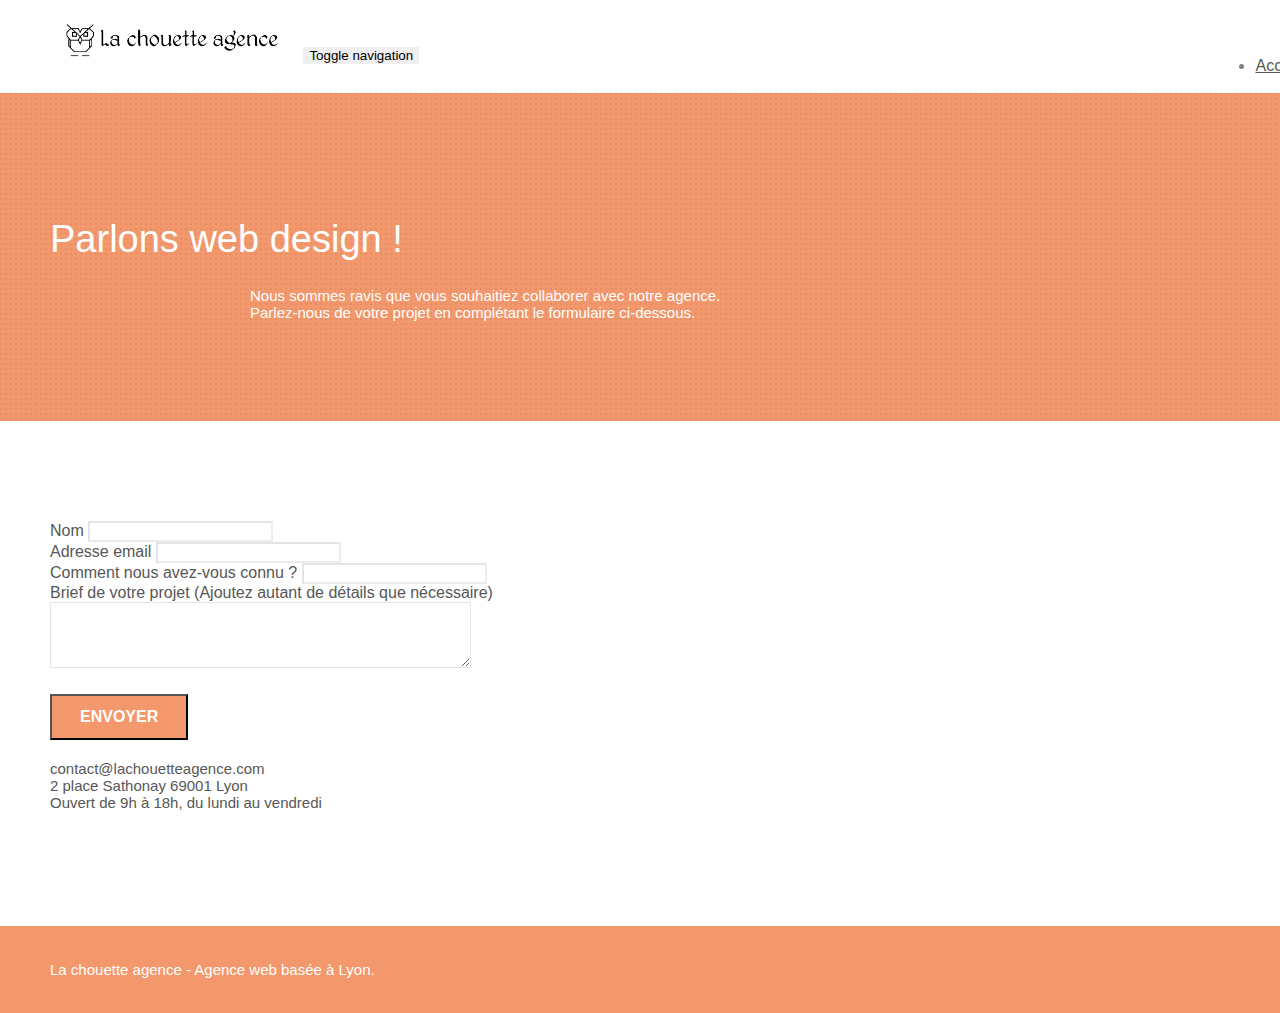
==== contact.html @ d3ca2e99 "premieres modif" ====
<!doctype html>
<html lang="Default">
<head>
    <meta charset="utf-8">
    <meta name="keywords" content="">
    <meta name="description" content="">
    <meta name="viewport" content="width=device-width, initial-scale=1.0, viewport-fit=cover">
    <link rel="shortcut icon" type="image/png" href="favicon.jpg">
    
	<link rel="stylesheet" type="text/css" href="./css/bootstrap.min.css">
	<link rel="stylesheet" type="text/css" href="style.css">
	<link rel="stylesheet" type="text/css" href="./css/font-awesome.min.css">
	<link rel="stylesheet" type="text/css" href="./css/et-line.min.css">
	
    
	<script src="./js/jquery-2.1.0.min.js"></script>
	<script src="./js/bootstrap.min.js"></script>
	<script src="./js/blocs.min.js"></script>
	<script src="./js/jqBootstrapValidation.js"></script>
	<script src="./js/formHandler.js"></script>
    <title>Contact - La Chouette Agence</title>

    
<!-- Analytics -->
 
<!-- Analytics END -->
    
</head>
<body>
<!-- Principal conteneur -->
<div class="page-container">
    
<!-- bloc-0 -->
<div class="bloc bgc-white l-bloc " id="bloc-0">
	<div class="container bloc-sm">
		<nav class="navbar row">
			<div class="navbar-header">
				<a class="navbar-brand" href="index.html"><img src="img/la-chouette-agence.png" alt="atlanta web design logo" height="40" /></a>
				<button id="nav-toggle" type="button" class="ui-navbar-toggle navbar-toggle" data-toggle="collapse" data-target=".navbar-1">
					<span class="sr-only">Toggle navigation</span><span class="icon-bar"></span><span class="icon-bar"></span><span class="icon-bar"></span>
				</button>
			</div>
			<div class="collapse navbar-collapse navbar-1 special-dropdown-nav">
				<ul class="site-navigation nav navbar-nav">
					<li>
						<a href="index.html">Accueil</a>
					</li>
					<li>
					</li>
					<li>
						<a href="contact.html">Contact &gt;</a>
					</li>
				</ul>
			</div>
		</nav>
	</div>
</div>
<!-- bloc-0 END -->

<!-- bloc-6 -->
<div class="bloc bg-dots-bg bg-repeat bgc-atomic-tangerine d-bloc" id="bloc-6">
	<div class="container bloc-lg">
		<div class="row">
			<div class="col-sm-12">
				<h1 class="text-center hero-bloc-text tc-white">
					Parlons web design !
				</h1>
				<p class="text-center mg-lg tc-white tight-width-whitespace">
					Nous sommes ravis que vous souhaitiez collaborer avec notre agence.<br>
					Parlez-nous de votre projet en complétant le formulaire ci-dessous.
				</p>
			</div>
		</div>
	</div>
</div>
<!-- bloc-6 END -->

<!-- bloc-7 -->
<div class="bloc bgc-white l-bloc" id="bloc-7">
	<div class="container bloc-lg">
		<div class="row">
			<div class="col-sm-6">
				<form id="form_1" novalidate success-msg="Your message has been sent." fail-msg="Sorry it seems that our mail server is not responding, Sorry for the inconvenience!">
					<div class="form-group">
						<label for="name">
							Nom
						</label>
						<input id="name" name="name" class="form-control" required />
					</div>
					<div class="form-group">
						<label for="email">
							Adresse email
						</label>
						<input id="email" name="email" class="form-control" type="email" required />
					</div>
					<div class="form-group">
						<label for="how_known">
							Comment nous avez-vous connu ?
						</label>
						<input name="how_known" class="form-control" type="email" required id="how_known" />
					</div>
					<div class="form-group">
						<label for="message">
							Brief de votre projet (Ajoutez autant de détails que nécessaire)<br>
						</label><textarea name="message" id="message" class="form-control" rows="4" cols="50" required></textarea>
					</div> 
					<button class="bloc-button btn btn-lg btn-block cta-hero btn-atomic-tangerine" type="submit">
						Envoyer
					</button>
				</form>
			</div>
			<div class="col-sm-6">
				<p>
					contact@lachouetteagence.com<br>2 place Sathonay 69001 Lyon<br>Ouvert de 9h à 18h, du lundi au vendredi<br>
				</p>
			</div>
		</div>
	</div>
</div>
<!-- bloc-7 END -->

<!-- ScrollToTop Button -->
<a class="bloc-button btn btn-d scrollToTop" onclick="scrollToTarget('1')"><span class="fa fa-chevron-up"></span></a>
<!-- ScrollToTop Button END-->


<!-- Footer - bloc-8 -->
<div class="bloc bgc-atomic-tangerine d-bloc" id="bloc-8">
	<div class="container bloc-sm">
		<div class="row">
			<div class="col-sm-12">
				<p class="text-center white">
					La chouette agence - Agence web basée à Lyon.<br>
				</p>
				<div class="row row-no-gutters social">
					<div class="col-sm-3">
						<div class="text-center">
							<a class="social" href="index.html"><span class="fa fa-twitter icon-md"></span></a>
						</div>
					</div>
					<div class="col-sm-3">
						<div class="text-center">
							<a class="social" href="index.html"><span class="fa fa-facebook icon-md"></span></a>
						</div>
					</div>
					<div class="col-sm-3">
						<div class="text-center">
							<a class="social" href="index.html"><span class="fa fa-dribbble icon-md"></span></a>
						</div>
					</div>
					<div class="col-sm-3">
						<div class="text-center">
							<a class="social" href="index.html"><span class="fa fa-instagram icon-md"></span></a>
						</div>
					</div>
				</div>
			</div>
		</div>
	</div>
</div>
<!-- Footer - bloc-8 END -->

</div>
<!-- Principal conteneur END -->
    

</body>
</html>
---- style.css ----
body {
    margin: 0;
    padding: 0;
    background: #FFF;
    overflow-x: hidden;
    -webkit-font-smoothing: antialiased;
    -moz-osx-font-smoothing: grayscale;
}

a,
button {
    transition: all .3s ease-in-out;
    outline: none!important;
}

a:hover {
    text-decoration: none;
    cursor: pointer;
}

#page-loading-blocs-notifaction {
    position: fixed;
    top: 0;
    bottom: 0;
    width: 100%;
    z-index: 100000;
    background: #FFFFFF url("img/pageload-spinner.gif") no-repeat center center;
}

.bloc {
    width: 100%;
    clear: both;
    background: 50% 50% no-repeat;
    padding: 0 50px;
    -webkit-background-size: cover;
    -moz-background-size: cover;
    -o-background-size: cover;
    background-size: cover;
    position: relative;
}

.bloc .container {
    padding-left: 0;
    padding-right: 0;
}

.bloc-lg {
    padding: 100px 50px;
}

.bloc-md {
    padding: 50px;
}

.bloc-sm {
    padding: 20px 50px;
}

.bg-center,
.bg-l-edge,
.bg-r-edge,
.bg-t-edge,
.bg-b-edge,
.bg-tl-edge,
.bg-bl-edge,
.bg-tr-edge,
.bg-br-edge,
.bg-repeat {
    -webkit-background-size: auto!important;
    -moz-background-size: auto!important;
    -o-background-size: auto!important;
    background-size: auto!important;
}

.bg-repeat {
    background: repeat;
}

.bg-t-edge {
    background: top no-repeat;
}

.bloc-bg-texture::before {
    content: "";
    background-size: 2px 2px;
    position: absolute;
    top: 0;
    bottom: 0;
    left: 0;
    right: 0;
}

.texture-paper::before {
    background: url("img/texture-paper.png");
    background-size: 280px 280px;
}

.b-parallax {
    background-attachment: fixed;
}

.d-bloc {
    color: rgba(255, 255, 255, .7);
}

.d-bloc button:hover {
    color: rgba(255, 255, 255, .9);
}

.d-bloc .icon-round,
.d-bloc .icon-square,
.d-bloc .icon-rounded,
.d-bloc .icon-semi-rounded-a,
.d-bloc .icon-semi-rounded-b {
    border-color: rgba(255, 255, 255, .9);
}

.d-bloc .divider-h span {
    border-color: rgba(255, 255, 255, .2);
}

.d-bloc .a-btn,
.d-bloc .navbar a,
.d-bloc .navbar-brand,
.d-bloc a .icon-sm,
.d-bloc a .icon-md,
.d-bloc a .icon-lg,
.d-bloc a .icon-xl,
.d-bloc h1 a,
.d-bloc h2 a,
.d-bloc h3 a,
.d-bloc h4 a,
.d-bloc h5 a,
.d-bloc h6 a,
.d-bloc p a {
    color: rgba(255, 255, 255, .6);
}

.d-bloc .a-btn:hover,
.d-bloc .navbar a:hover,
.d-bloc .navbar-brand:hover,
.d-bloc a:hover .icon-sm,
.d-bloc a:hover .icon-md,
.d-bloc a:hover .icon-lg,
.d-bloc a:hover .icon-xl,
.d-bloc h1 a:hover,
.d-bloc h2 a:hover,
.d-bloc h3 a:hover,
.d-bloc h4 a:hover,
.d-bloc h5 a:hover,
.d-bloc h6 a:hover,
.d-bloc p a:hover {
    color: rgba(255, 255, 255, 1);
}

.d-bloc .navbar-toggle .icon-bar {
    background: rgba(255, 255, 255, 1);
}

.d-bloc .btn-wire,
.d-bloc .btn-wire:hover {
    color: rgba(255, 255, 255, 1);
    border-color: rgba(255, 255, 255, 1);
}

.d-bloc .panel {
    color: rgba(0, 0, 0, .5);
}

.d-bloc .panel button:hover {
    color: rgba(0, 0, 0, .7);
}

.d-bloc .panel icon {
    border-color: rgba(0, 0, 0, .7);
}

.d-bloc .panel .divider-h span {
    border-color: rgba(0, 0, 0, .1);
}

.d-bloc .panel .a-btn {
    color: rgba(0, 0, 0, .6);
}

.d-bloc .panel .a-btn:hover {
    color: rgba(0, 0, 0, 1);
}

.d-bloc .panel .btn-wire,
.d-bloc .panel .btn-wire:hover {
    color: rgba(0, 0, 0, .7);
    border-color: rgba(0, 0, 0, .3);
}

.d-bloc .panel,
.l-bloc {
    color: rgba(0, 0, 0, .5);
}

.d-bloc .panel button:hover,
.l-bloc button:hover {
    color: rgba(0, 0, 0, .7);
}

.l-bloc .icon-round,
.l-bloc .icon-square,
.l-bloc .icon-rounded,
.l-bloc .icon-semi-rounded-a,
.l-bloc .icon-semi-rounded-b {
    border-color: rgba(0, 0, 0, .7);
}

.d-bloc .panel .divider-h span,
.l-bloc .divider-h span {
    border-color: rgba(0, 0, 0, .1);
}

.d-bloc .panel .a-btn,
.l-bloc .a-btn,
.l-bloc .navbar a,
.l-bloc .navbar-brand,
.l-bloc a .icon-sm,
.l-bloc a .icon-md,
.l-bloc a .icon-lg,
.l-bloc a .icon-xl,
.l-bloc h1 a,
.l-bloc h2 a,
.l-bloc h3 a,
.l-bloc h4 a,
.l-bloc h5 a,
.l-bloc h6 a,
.l-bloc p a {
    color: rgba(0, 0, 0, .6);
}

.d-bloc .panel .a-btn:hover,
.l-bloc .a-btn:hover,
.l-bloc .navbar a:hover,
.l-bloc .navbar-brand:hover,
.l-bloc a:hover .icon-sm,
.l-bloc a:hover .icon-md,
.l-bloc a:hover .icon-lg,
.l-bloc a:hover .icon-xl,
.l-bloc h1 a:hover,
.l-bloc h2 a:hover,
.l-bloc h3 a:hover,
.l-bloc h4 a:hover,
.l-bloc h5 a:hover,
.l-bloc h6 a:hover,
.l-bloc p a:hover {
    color: rgba(0, 0, 0, 1);
}

.l-bloc .navbar-toggle .icon-bar {
    color: rgba(0, 0, 0, .6);
}

.d-bloc .panel .btn-wire,
.d-bloc .panel .btn-wire:hover,
.l-bloc .btn-wire,
.l-bloc .btn-wire:hover {
    color: rgba(0, 0, 0, .7);
    border-color: rgba(0, 0, 0, .3);
}

.voffset {
    margin-top: 30px;
}

.voffset-lg {
    margin-top: 80px;
}

.row-no-gutters {
    margin-right: 0;
    margin-left: 0;
}

.row.row-no-gutters > [class^="col-"],
.row.row-no-gutters > [class*=" col-"] {
    padding-right: 0;
    padding-left: 0;
}

#bloc-1-hero h1 {
    font-size: 32px;
}

.navbar {
    margin-bottom: 0;
    z-index: 1;
}

.navbar-brand {
    height: auto;
    padding: 3px 15px;
    font-size: 25px;
    font-weight: normal;
    font-weight: 600;
    line-height: 44px;
}

.navbar-brand img {
    max-height: 200px;
    margin: 0 5px 0 0;
    display: inline;
}

.navbar-brand img[src$=svg] {
    min-width: 100px;
}

.nav-center .navbar-brand img {
    margin: 0;
}

.navbar .nav {
    padding-top: 2px;
    margin-right: -16px;
    float: right;
    z-index: 1;
}

.nav > li {
    float: left;
    margin-top: 4px;
    font-size: 16px;
}

.navbar-nav .open .dropdown-menu > li > a {
    text-align: inherit;
}

.nav > li a:hover
/* .nav > li a:focus  */
{
    background: transparent;
}

.navbar-toggle {
    margin: 10px 10px 0 0;
    border: 0px;
}

.navbar-toggle:hover {
    background: transparent!important;
}

.navbar-toggle .icon-bar {
    background-color: rgba(0, 0, 0, .5);
    width: 26px;
}

.nav-invert .navbar .nav {
    float: left;
}

.nav-invert .navbar-header,
.nav-invert .navbar-brand {
    float: right;
    position: relative;
    z-index: 2;
}

@media (min-width: 768px) {
    .site-navigation {
        position: absolute;
        top: 50%;
        right: 20px;
        transform: translate(0, -50%);
        -webkit-transform: translateY(-50%);
    }
    .nav > li .dropdown-menu a,
    .nav > li .dropdown-menu a:hover {
        color: #484848;
    }
    .nav-invert .site-navigation {
        left: 0;
        right: 0;
    }
    .nav-center {
        text-align: center;
    }
    .nav-center .navbar-header {
        width: 100%;
    }
    .nav-center .navbar-header,
    .nav-center .navbar-brand,
    .nav-center .nav > li {
        float: none;
        display: inline-block;
    }
    .nav-center .site-navigation {
        position: relative;
        width: 100%;
        right: 0;
        margin-right: 0px;
        margin-top: 20px;
    }
    .nav-center.mini-nav .navbar-toggle {
        float: none;
        margin: 10px auto 0;
    }
}

.nav > li > .dropdown a {
    background: none!important;
    display: block;
    padding: 14px 15px;
}

nav .caret {
    margin: 0 5px;
}

.dropdown-menu .dropdown-menu {
    top: -8px;
    left: 100%;
}

.dropdown-menu .dropmenu-flow-right {
    top: 100%;
    left: 0;
    margin-left: -1px;
    border-top-left-radius: 0;
    border-top-right-radius: 0;
}

.dropdown-menu .dropdown span {
    border: 4px solid black;
    border-top-color: transparent;
    border-right-color: transparent;
    border-bottom-color: transparent;
    margin: 6px -5px 0 0!important;
    float: right;
}

.mg-md {
    margin-top: 10px;
    margin-bottom: 20px;
}

.mg-lg {
    margin-top: 10px;
    margin-bottom: 40px;
}

.btn {
    margin: 0 5px 5px 0;
}

.btn.pull-right {
    margin: 0 0 5px 5px;
}

.btn-d,
.btn-d:hover
/* .btn-d:focus  */
{
    color: #FFF;
    background: rgba(0, 0, 0, .3);
}

button {
    outline: none!important;
}

.btn-rd {
    border-radius: 40px;
}

.btn-clean {
    border: 1px solid rgba(0, 0, 0, .08);
    border-bottom-color: rgba(0, 0, 0, .1);
    text-shadow: 0 1px 0 rgba(0, 0, 1, .1);
    box-shadow: 0 1px 3px rgba(0, 0, 1, .25), inset 0 1px 0 0 rgba(255, 255, 255, .15);
}

.icon-md {
    font-size: 30px!important;
}

.icon-lg {
    font-size: 60px!important;
}

.sm-shadow {
    text-shadow: 0 1px 2px rgba(0, 0, 0, .3);
}

.panel-sq,
.panel-sq .panel-heading,
.panel-sq .panel-footer {
    border-radius: 0;
}

.panel-rd {
    border-radius: 30px;
}

.panel-rd .panel-heading {
    border-radius: 29px 29px 0 0;
}

.panel-rd .panel-footer {
    border-radius: 0 0 29px 29px;
}

.form-control {
    border-color: rgba(0, 0, 0, .1);
    box-shadow: none;
}

.scrollToTop {
    width: 40px;
    height: 40px;
    position: fixed;
    bottom: 20px;
    right: 20px;
    opacity: 0;
    z-index: 500;
    transition: all .3s ease-in-out;
}

.scrollToTop span {
    margin-top: 6px;
}

.showScrollTop {
    font-size: 14px;
    opacity: 1;
}

a[data-lightbox] {
    position: relative;
    display: block;
    text-align: center;
}

a[data-lightbox]:hover::before {
    content: "+";
    font-family: "HelveticaNeue-Light", "Helvetica Neue Light", "Helvetica Neue", Helvetica, Arial;
    font-size: 32px;
    width: 50px;
    height: 50px;
    margin-left: -25px;
    border-radius: 50%;
    background: rgba(0, 0, 0, .6);
    color: #FFF;
    font-weight: 100;
    z-index: 1;
    position: absolute;
    top: 50%;
    transform: translateY(-50%);
    -webkit-transform: translateY(-50%);
}

a[data-lightbox]:hover img {
    opacity: 0.6;
    -webkit-animation-fill-mode: none;
    animation-fill-mode: none;
}

#lightbox-modal {
    display: flex;
    align-items: center;
}

#lightbox-modal .modal-dialog {
    width: 90%;
    max-width: 900px;
    margin: 0 auto 0;
}

#lightbox-modal .modal-dialog img {
    max-height: 90vh;
    margin: 0 auto;
}

.lightbox-caption {
    padding: 20px;
    color: #FFF;
    background: rgba(0, 0, 0, .5);
    position: absolute;
    left: 15px;
    right: 15px;
    bottom: 5px;
}

.close-lightbox {
    color: #FFF;
    font-size: 30px;
    position: absolute;
    top: 20px;
    right: 20px;
    z-index: 20;
    background: rgba(0, 0, 0, .5);
    border: none;
    line-height: 30px;
    padding: 0 9px 5px;
    opacity: 0.3;
}

.close-lightbox:hover,
.next-lightbox:hover,
.prev-lightbox:hover {
    opacity: 1.0;
    color: #FFF;
}

.next-lightbox,
.prev-lightbox {
    font-size: 20px;
    color: rgba(255, 255, 255, .9);
    background: rgba(0, 0, 0, .5);
    transition: all .2s ease-in-out;
    position: absolute;
    top: 45%;
    z-index: 1;
    opacity: 0.4;
}

.next-lightbox {
    padding: 6px 8px 1px 13px;
    right: 25px;
}

.prev-lightbox {
    padding: 6px 13px 1px 10px;
    left: 25px;
}

.snapshot-lb .modal-body {
    padding-bottom: 45px;
}

.snapshot-lb .lightbox-caption {
    padding: 0;
    color: rgba(0, 0, 0, .5);
    background: none;
}

h1,
h2,
h3,
h4,
h5,
h6,
p,
label,
.btn,
a {
    font-family: "helvetica";
    font-weight: 400;
    color: #575757!important;
}

.container {
    max-width: 1000px;
}

.hero-bloc-text {
    font-size: 38px;
}

.hero-bloc-text-sub {
    font-size: 36px;
}

.statement-bloc-text {
    line-height: 26px;
    font-style: italic;
    font-size: 20px;
    text-align: center;
    font-weight: lighter;
    max-width: 520px;
    margin: auto auto auto auto;
}

p {
    font-size: 15px;
}

.tight-width-whitespace {
    max-width: 600px;
    margin: auto auto auto auto;
}

.h1 {
    font-size: 20px;
    font-family: "Open Sans";
}

.cta-hero {
    margin-top: 22px;
    color: #FFFFFF!important;
    text-transform: uppercase;
    padding: 12px 28px 12px 28px;
    font-size: 16px;
    font-weight: 700;
}

.social {
    max-width: 400px;
    margin: auto auto auto auto;
}

h2 {
    font-size: 22px;
    line-height: 1.4em;
}

h3 {
    font-size: 15px;
    text-transform: uppercase;
    font-weight: 700;
    color: #333333!important;
}

.med-width-whitespace {
    max-width: 800px;
    margin: auto auto auto auto;
    box-shadow: 0px 0px 0px #000000;
}

h1 {
    color: #333333!important;
}

h4 {
    color: #333333!important;
}

.icons {
    margin-bottom: 14px;
    margin-top: 24px;
}

.white {
    color: #FFFFFF!important;
}

.portfolio-thumb {
    margin-bottom: 24px;
}

.portfolio-row {
    margin-bottom: 44px;
    margin-top: 50px;
}

.avatar {
    box-shadow: 0px 4px 9px rgba(0, 0, 0, 0.3);
}

.black-background {
    background-color: rgba(165, 147, 99, 0.7);
    padding: 40px 40px 40px 40px;
}

.bold-link {
    font-weight: 900;
    text-decoration: underline!important;
}

.bgc-white {
    background-color: #FFFFFF;
}

.bgc-dark-slate-blue {
    background-color: #364577;
}

.bgc-atomic-tangerine {
    background-color: #F3976C;
}

.tc-white {
    color: #FFFFFF!important;
}

.btn-atomic-tangerine {
    background: #F3976C;
    color: #FFFFFF!important;
}

.btn-atomic-tangerine:hover {
    background: #c27956!important;
    color: #FFFFFF!important;
}

.ltc-white {
    color: #FFFFFF!important;
}

.ltc-white:hover {
    color: #cccccc!important;
}

.ltc-atomic-tangerine {
    color: #F3976C!important;
}

.ltc-atomic-tangerine:hover {
    color: #c27956!important;
}

.icon-dark-slate-blue {
    color: #364577!important;
    border-color: #364577!important;
}

.bg-dots-bg {
    background-image: url("img/dots-bg.png");
}

.bg-lines-h2-bg {
    background-image: url("img/lines-h2-bg.png");
}

.bg-banniere {
    background-image: url("img/la-chouette-agence-banniere.jpg");
}

.bg-presentation {
    background-image: url("img/image-de-presentation.bmp");
}

@media (max-width: 1024px) {
    .bloc {
        padding-left: 20px;
        padding-right: 20px;
    }
    .bloc.full-width-bloc,
    .bloc-tile-2.full-width-bloc .container,
    .bloc-tile-3.full-width-bloc .container,
    .bloc-tile-4.full-width-bloc .container {
        padding-left: 0;
        padding-right: 0;
    }
}

@media (max-width: 992px) and (min-width: 768px) {
    .navbar .nav {
        max-width: 80%
    }
    .nav-center.navbar .nav {
        max-width: 100%
    }
}

@media only screen and (min-device-width: 768px) and (max-device-width: 1024px) and (orientation: landscape) {
    .b-parallax {
        background-attachment: scroll;
    }
}

@media only screen and (min-device-width: 1024px) and (max-device-width: 1366px) and (-webkit-min-device-pixel-ratio: 1.5) {
    .b-parallax {
        background-attachment: scroll;
    }
}

@media (max-width: 991px) {
    .container {
        width: 100%;
    }
    .b-parallax {
        background-attachment: scroll;
    }
    .page-container,
    #hero-bloc {
        overflow-x: hidden;
        position: relative;
    }
    .bloc {
        padding-left: constant(safe-area-inset-left);
        padding-right: constant(safe-area-inset-right);
    }
    .bloc-group,
    .bloc-group .bloc {
        display: block;
        width: 100%;
    }
    .bloc-fill-screen .fill-bloc-top-edge,
    .bloc-fill-screen .fill-bloc-bottom-edge {
        padding: 0 20px;
        padding-left: constant(safe-area-inset-left);
        padding-right: constant(safe-area-inset-right);
    }
}

@media (max-width: 767px) {
    .page-container {
        overflow-x: hidden;
        position: relative;
    }
    h1,
    h2,
    h3,
    h4,
    h5,
    h6,
    p,
    #disqus_thread {
        padding-left: 10px!important;
        padding-right: 10px!important;
    }
    .b-parallax {
        background-attachment: scroll;
    }
    .navbar .nav {
        padding-top: 0;
        border-top: 1px solid rgba(0, 0, 0, .2);
        float: none!important;
    }
    .navbar.row {
        margin-left: 0;
        margin-right: 0;
    }
    .site-navigation {
        position: inherit;
        transform: none;
        -webkit-transform: none;
        -ms-transform: none;
    }
    .nav > li {
        margin-top: 0;
        border-bottom: 1px solid rgba(0, 0, 0, .1);
        background: rgba(0, 0, 0, .05);
        text-align: left;
        padding-left: 15px;
        width: 100%;
    }
    .nav > li:hover {
        background: rgba(0, 0, 0, .08);
    }
    .dropdown .dropdown a .caret {
        float: none;
        margin: 5px 0 0 10px!important;
        border: 4px solid black;
        border-bottom-color: transparent;
        border-right-color: transparent;
        border-left-color: transparent;
    }
    #hero-bloc .navbar .nav {
        background: rgba(0, 0, 0, .8);
    }
    #hero-bloc .navbar .nav a {
        color: rgba(255, 255, 255, .6);
    }
    .hero {
        padding: 50px 0;
    }
    .hero-nav {
        left: -1px;
        right: -1px;
    }
    .navbar-collapse {
        padding: 0;
        overflow-x: hidden;
        -webkit-box-shadow: none;
        box-shadow: none;
    }
    .navbar-brand img {
        max-height: 40px;
        width: auto;
    }
    .nav-invert .navbar-header {
        float: none;
        width: 100%;
    }
    .nav-invert .navbar-toggle {
        float: left;
        margin-left: 10px;
    }
    .bloc {
        padding-left: 0;
        padding-right: 0;
    }
    .bloc-xxl,
    .bloc-xl,
    .bloc-lg {
        padding: 40px 0;
    }
    .bloc-sm,
    .bloc-md {
        padding-left: 0;
        padding-right: 0;
    }
    .bloc-tile-2 .container,
    .bloc-tile-3 .container,
    .bloc-tile-4 .container,
    .bloc-fill-screen .fill-bloc-top-edge,
    .bloc-fill-screen .fill-bloc-bottom-edge {
        padding-left: 0;
        padding-right: 0;
    }
    .a-block {
        padding: 0 10px;
    }
    .btn-dwn {
        display: none;
    }
    .voffset {
        margin-top: 5px;
    }
    .voffset-md {
        margin-top: 20px;
    }
    .voffset-lg {
        margin-top: 30px;
    }
    form {
        padding: 5px;
    }
    .close-lightbox {
        display: inline-block;
    }
    .blocsapp-device-iphone5 {
        background-size: 216px 425px;
        padding-top: 60px;
        width: 216px;
        height: 425px;
    }
    .blocsapp-device-iphone5 img {
        width: 180px;
        height: 320px;
    }
}

@media (max-width: 400px) {
    .bloc {
        padding-left: 0;
        padding-right: 0;
    }
}

@media (max-width: 767px) {
    .bloc-mob-center-text {
        text-align: center;
    }
}
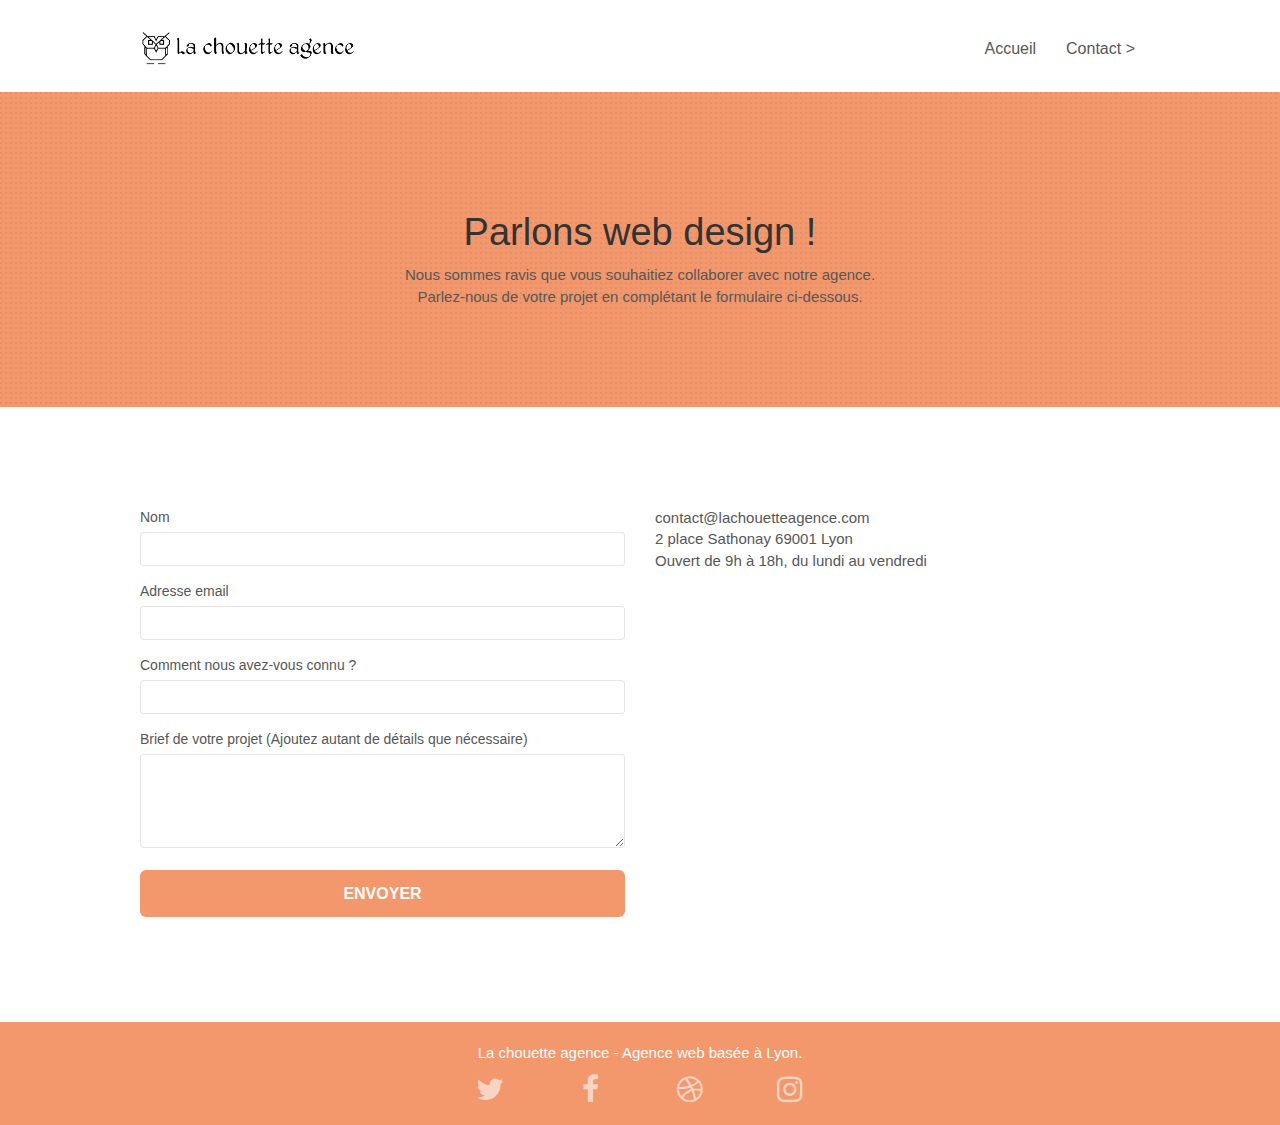
==== commit f30ddbd9: "encore des modifs" ====
--- a/contact.html
+++ b/contact.html
@@ -7,15 +7,15 @@
     <meta name="viewport" content="width=device-width, initial-scale=1.0, viewport-fit=cover">
     <link rel="shortcut icon" type="image/png" href="favicon.jpg">
     
-	<link rel="stylesheet" type="text/css" href="./css/bootstrap.min.css">
+	<link rel="stylesheet" type="text/css" href="./css/bootstrap.css">
 	<link rel="stylesheet" type="text/css" href="style.css">
-	<link rel="stylesheet" type="text/css" href="./css/font-awesome.min.css">
-	<link rel="stylesheet" type="text/css" href="./css/et-line.min.css">
+	<link rel="stylesheet" type="text/css" href="./css/font-awesome.css">
+	<link rel="stylesheet" type="text/css" href="./css/et-line.css">
 	
     
-	<script src="./js/jquery-2.1.0.min.js"></script>
-	<script src="./js/bootstrap.min.js"></script>
-	<script src="./js/blocs.min.js"></script>
+	<script src="./js/jquery-2.1.0.js"></script>
+	<script src="./js/bootstrap.js"></script>
+	<script src="./js/blocs.js"></script>
 	<script src="./js/jqBootstrapValidation.js"></script>
 	<script src="./js/formHandler.js"></script>
     <title>Contact - La Chouette Agence</title>
@@ -62,10 +62,10 @@
 	<div class="container bloc-lg">
 		<div class="row">
 			<div class="col-sm-12">
-				<h1 class="text-center hero-bloc-text tc-white">
+				<h1 class="text-center hero-bloc-text">
 					Parlons web design !
 				</h1>
-				<p class="text-center mg-lg tc-white tight-width-whitespace">
+				<p class="text-center mg-lg tight-width-whitespace">
 					Nous sommes ravis que vous souhaitiez collaborer avec notre agence.<br>
 					Parlez-nous de votre projet en complétant le formulaire ci-dessous.
 				</p>
--- a/style.css
+++ b/style.css
@@ -777,7 +777,7 @@
 }
 
 .tc-white {
-    color: #FFFFFF!important;
+    color: white!important;
 }
 
 .btn-atomic-tangerine {
--- a/css/et-line.css
+++ b/css/et-line.css
@@ -0,0 +1,519 @@
+@font-face {
+    font-family: et-line;
+    src: url(../fonts/et-line.eot);
+    src: url(../fonts/et-line.eot?#iefix) format('embedded-opentype'), url(../fonts/et-line.woff) format('woff'), url(../fonts/et-line.ttf) format('truetype'), url(../fonts/et-line.svg#et-line) format('svg');
+    font-weight: 400;
+    font-style: normal
+}
+
+.et-icon-adjustments,
+.et-icon-alarmclock,
+.et-icon-anchor,
+.et-icon-aperture,
+.et-icon-attachment,
+.et-icon-bargraph,
+.et-icon-basket,
+.et-icon-beaker,
+.et-icon-bike,
+.et-icon-book-open,
+.et-icon-briefcase,
+.et-icon-browser,
+.et-icon-calendar,
+.et-icon-camera,
+.et-icon-caution,
+.et-icon-chat,
+.et-icon-circle-compass,
+.et-icon-clipboard,
+.et-icon-clock,
+.et-icon-cloud,
+.et-icon-compass,
+.et-icon-desktop,
+.et-icon-dial,
+.et-icon-document,
+.et-icon-documents,
+.et-icon-download,
+.et-icon-dribbble,
+.et-icon-edit,
+.et-icon-envelope,
+.et-icon-expand,
+.et-icon-facebook,
+.et-icon-flag,
+.et-icon-focus,
+.et-icon-gears,
+.et-icon-genius,
+.et-icon-gift,
+.et-icon-global,
+.et-icon-globe,
+.et-icon-googleplus,
+.et-icon-grid,
+.et-icon-happy,
+.et-icon-hazardous,
+.et-icon-heart,
+.et-icon-hotairballoon,
+.et-icon-hourglass,
+.et-icon-key,
+.et-icon-laptop,
+.et-icon-layers,
+.et-icon-lifesaver,
+.et-icon-lightbulb,
+.et-icon-linegraph,
+.et-icon-linkedin,
+.et-icon-lock,
+.et-icon-magnifying-glass,
+.et-icon-map,
+.et-icon-map-pin,
+.et-icon-megaphone,
+.et-icon-mic,
+.et-icon-mobile,
+.et-icon-newspaper,
+.et-icon-notebook,
+.et-icon-paintbrush,
+.et-icon-paperclip,
+.et-icon-pencil,
+.et-icon-phone,
+.et-icon-picture,
+.et-icon-pictures,
+.et-icon-piechart,
+.et-icon-presentation,
+.et-icon-pricetags,
+.et-icon-printer,
+.et-icon-profile-female,
+.et-icon-profile-male,
+.et-icon-puzzle,
+.et-icon-quote,
+.et-icon-recycle,
+.et-icon-refresh,
+.et-icon-ribbon,
+.et-icon-rss,
+.et-icon-sad,
+.et-icon-scissors,
+.et-icon-scope,
+.et-icon-search,
+.et-icon-shield,
+.et-icon-speedometer,
+.et-icon-strategy,
+.et-icon-streetsign,
+.et-icon-tablet,
+.et-icon-target,
+.et-icon-telescope,
+.et-icon-toolbox,
+.et-icon-tools,
+.et-icon-tools-2,
+.et-icon-trophy,
+.et-icon-tumblr,
+.et-icon-twitter,
+.et-icon-upload,
+.et-icon-video,
+.et-icon-wallet,
+.et-icon-wine {
+    font-family: et-line;
+    speak: none;
+    font-style: normal;
+    font-weight: 400;
+    font-variant: normal;
+    text-transform: none;
+    line-height: 1;
+    -webkit-font-smoothing: antialiased;
+    -moz-osx-font-smoothing: grayscale;
+    display: inline-block
+}
+
+.et-icon-mobile:before {
+    content: "\e000"
+}
+
+.et-icon-laptop:before {
+    content: "\e001"
+}
+
+.et-icon-desktop:before {
+    content: "\e002"
+}
+
+.et-icon-tablet:before {
+    content: "\e003"
+}
+
+.et-icon-phone:before {
+    content: "\e004"
+}
+
+.et-icon-document:before {
+    content: "\e005"
+}
+
+.et-icon-documents:before {
+    content: "\e006"
+}
+
+.et-icon-search:before {
+    content: "\e007"
+}
+
+.et-icon-clipboard:before {
+    content: "\e008"
+}
+
+.et-icon-newspaper:before {
+    content: "\e009"
+}
+
+.et-icon-notebook:before {
+    content: "\e00a"
+}
+
+.et-icon-book-open:before {
+    content: "\e00b"
+}
+
+.et-icon-browser:before {
+    content: "\e00c"
+}
+
+.et-icon-calendar:before {
+    content: "\e00d"
+}
+
+.et-icon-presentation:before {
+    content: "\e00e"
+}
+
+.et-icon-picture:before {
+    content: "\e00f"
+}
+
+.et-icon-pictures:before {
+    content: "\e010"
+}
+
+.et-icon-video:before {
+    content: "\e011"
+}
+
+.et-icon-camera:before {
+    content: "\e012"
+}
+
+.et-icon-printer:before {
+    content: "\e013"
+}
+
+.et-icon-toolbox:before {
+    content: "\e014"
+}
+
+.et-icon-briefcase:before {
+    content: "\e015"
+}
+
+.et-icon-wallet:before {
+    content: "\e016"
+}
+
+.et-icon-gift:before {
+    content: "\e017"
+}
+
+.et-icon-bargraph:before {
+    content: "\e018"
+}
+
+.et-icon-grid:before {
+    content: "\e019"
+}
+
+.et-icon-expand:before {
+    content: "\e01a"
+}
+
+.et-icon-focus:before {
+    content: "\e01b"
+}
+
+.et-icon-edit:before {
+    content: "\e01c"
+}
+
+.et-icon-adjustments:before {
+    content: "\e01d"
+}
+
+.et-icon-ribbon:before {
+    content: "\e01e"
+}
+
+.et-icon-hourglass:before {
+    content: "\e01f"
+}
+
+.et-icon-lock:before {
+    content: "\e020"
+}
+
+.et-icon-megaphone:before {
+    content: "\e021"
+}
+
+.et-icon-shield:before {
+    content: "\e022"
+}
+
+.et-icon-trophy:before {
+    content: "\e023"
+}
+
+.et-icon-flag:before {
+    content: "\e024"
+}
+
+.et-icon-map:before {
+    content: "\e025"
+}
+
+.et-icon-puzzle:before {
+    content: "\e026"
+}
+
+.et-icon-basket:before {
+    content: "\e027"
+}
+
+.et-icon-envelope:before {
+    content: "\e028"
+}
+
+.et-icon-streetsign:before {
+    content: "\e029"
+}
+
+.et-icon-telescope:before {
+    content: "\e02a"
+}
+
+.et-icon-gears:before {
+    content: "\e02b"
+}
+
+.et-icon-key:before {
+    content: "\e02c"
+}
+
+.et-icon-paperclip:before {
+    content: "\e02d"
+}
+
+.et-icon-attachment:before {
+    content: "\e02e"
+}
+
+.et-icon-pricetags:before {
+    content: "\e02f"
+}
+
+.et-icon-lightbulb:before {
+    content: "\e030"
+}
+
+.et-icon-layers:before {
+    content: "\e031"
+}
+
+.et-icon-pencil:before {
+    content: "\e032"
+}
+
+.et-icon-tools:before {
+    content: "\e033"
+}
+
+.et-icon-tools-2:before {
+    content: "\e034"
+}
+
+.et-icon-scissors:before {
+    content: "\e035"
+}
+
+.et-icon-paintbrush:before {
+    content: "\e036"
+}
+
+.et-icon-magnifying-glass:before {
+    content: "\e037"
+}
+
+.et-icon-circle-compass:before {
+    content: "\e038"
+}
+
+.et-icon-linegraph:before {
+    content: "\e039"
+}
+
+.et-icon-mic:before {
+    content: "\e03a"
+}
+
+.et-icon-strategy:before {
+    content: "\e03b"
+}
+
+.et-icon-beaker:before {
+    content: "\e03c"
+}
+
+.et-icon-caution:before {
+    content: "\e03d"
+}
+
+.et-icon-recycle:before {
+    content: "\e03e"
+}
+
+.et-icon-anchor:before {
+    content: "\e03f"
+}
+
+.et-icon-profile-male:before {
+    content: "\e040"
+}
+
+.et-icon-profile-female:before {
+    content: "\e041"
+}
+
+.et-icon-bike:before {
+    content: "\e042"
+}
+
+.et-icon-wine:before {
+    content: "\e043"
+}
+
+.et-icon-hotairballoon:before {
+    content: "\e044"
+}
+
+.et-icon-globe:before {
+    content: "\e045"
+}
+
+.et-icon-genius:before {
+    content: "\e046"
+}
+
+.et-icon-map-pin:before {
+    content: "\e047"
+}
+
+.et-icon-dial:before {
+    content: "\e048"
+}
+
+.et-icon-chat:before {
+    content: "\e049"
+}
+
+.et-icon-heart:before {
+    content: "\e04a"
+}
+
+.et-icon-cloud:before {
+    content: "\e04b"
+}
+
+.et-icon-upload:before {
+    content: "\e04c"
+}
+
+.et-icon-download:before {
+    content: "\e04d"
+}
+
+.et-icon-target:before {
+    content: "\e04e"
+}
+
+.et-icon-hazardous:before {
+    content: "\e04f"
+}
+
+.et-icon-piechart:before {
+    content: "\e050"
+}
+
+.et-icon-speedometer:before {
+    content: "\e051"
+}
+
+.et-icon-global:before {
+    content: "\e052"
+}
+
+.et-icon-compass:before {
+    content: "\e053"
+}
+
+.et-icon-lifesaver:before {
+    content: "\e054"
+}
+
+.et-icon-clock:before {
+    content: "\e055"
+}
+
+.et-icon-aperture:before {
+    content: "\e056"
+}
+
+.et-icon-quote:before {
+    content: "\e057"
+}
+
+.et-icon-scope:before {
+    content: "\e058"
+}
+
+.et-icon-alarmclock:before {
+    content: "\e059"
+}
+
+.et-icon-refresh:before {
+    content: "\e05a"
+}
+
+.et-icon-happy:before {
+    content: "\e05b"
+}
+
+.et-icon-sad:before {
+    content: "\e05c"
+}
+
+.et-icon-facebook:before {
+    content: "\e05d"
+}
+
+.et-icon-twitter:before {
+    content: "\e05e"
+}
+
+.et-icon-googleplus:before {
+    content: "\e05f"
+}
+
+.et-icon-rss:before {
+    content: "\e060"
+}
+
+.et-icon-tumblr:before {
+    content: "\e061"
+}
+
+.et-icon-linkedin:before {
+    content: "\e062"
+}
+
+.et-icon-dribbble:before {
+    content: "\e063"
+}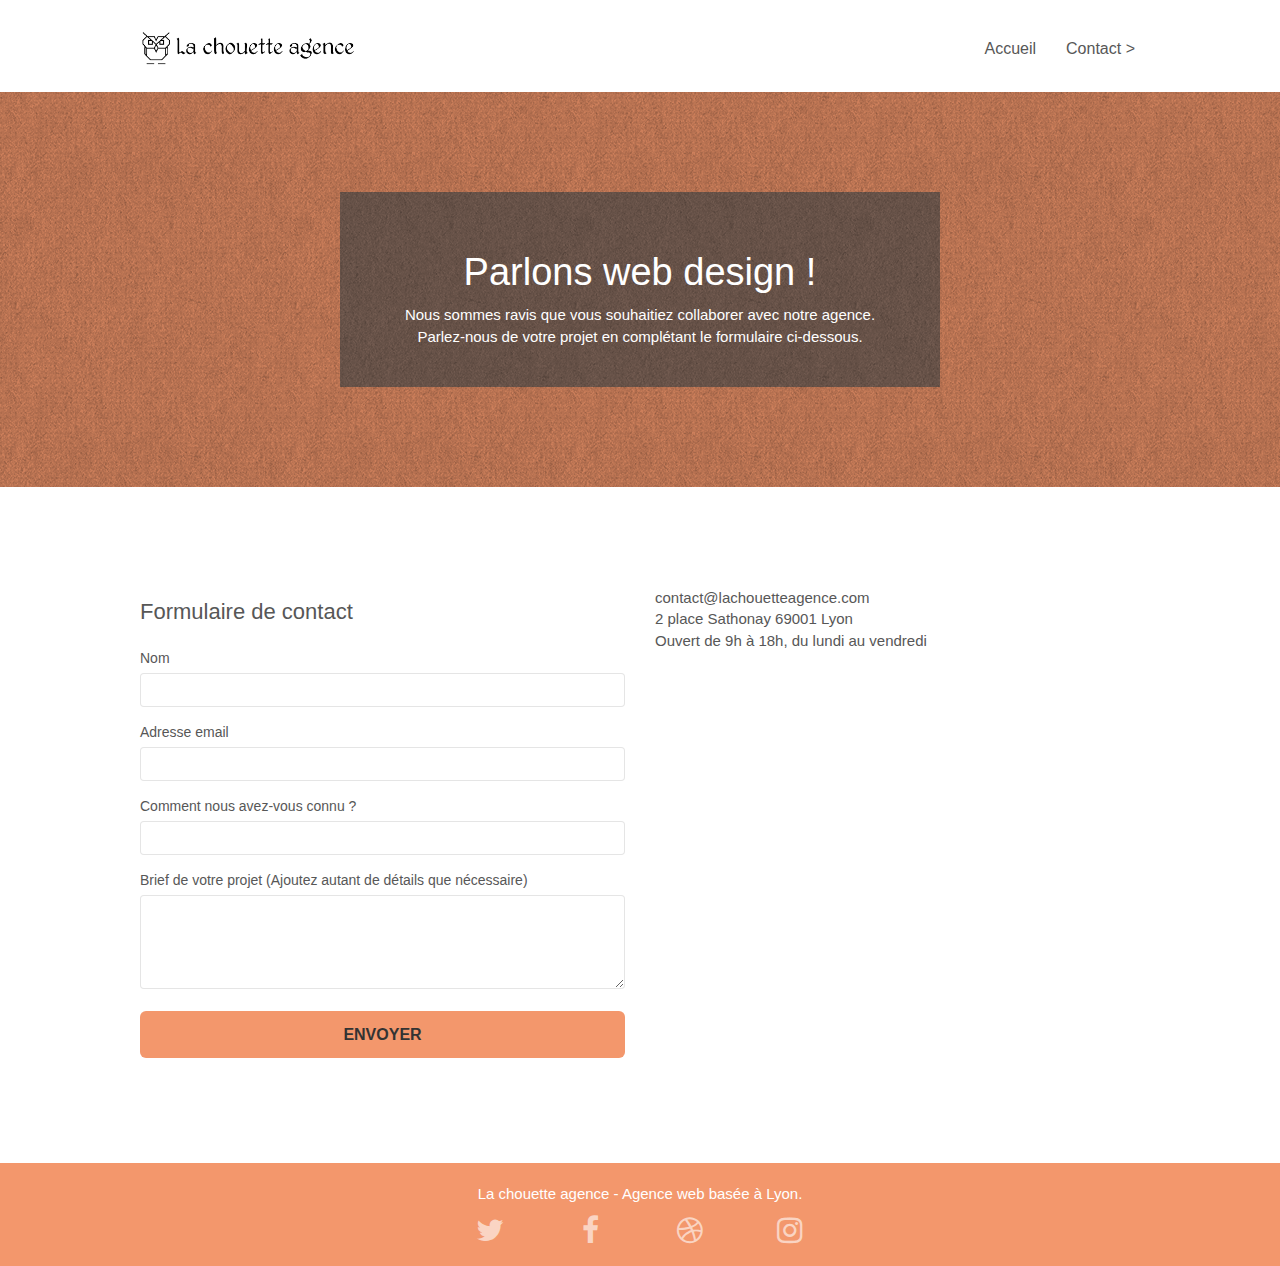
==== commit 7951ca5f: "encore des modifs" ====
--- a/contact.html
+++ b/contact.html
@@ -35,7 +35,7 @@
 	<div class="container bloc-sm">
 		<nav class="navbar row">
 			<div class="navbar-header">
-				<a class="navbar-brand" href="index.html"><img src="img/la-chouette-agence.png" alt="atlanta web design logo" height="40" /></a>
+				<a class="navbar-brand" href="index.html"><img src="img/la-chouette-agence.png" alt="Logo de la chouette agence : une chouette" height="40" /></a>
 				<button id="nav-toggle" type="button" class="ui-navbar-toggle navbar-toggle" data-toggle="collapse" data-target=".navbar-1">
 					<span class="sr-only">Toggle navigation</span><span class="icon-bar"></span><span class="icon-bar"></span><span class="icon-bar"></span>
 				</button>
@@ -58,14 +58,14 @@
 <!-- bloc-0 END -->
 
 <!-- bloc-6 -->
-<div class="bloc bg-dots-bg bg-repeat bgc-atomic-tangerine d-bloc" id="bloc-6">
+<div class="bloc bg-dots-bg bg-repeat bgc-atomic-tangerine d-bloc bloc-bg-texture texture-paper" id="bloc-6">
 	<div class="container bloc-lg">
-		<div class="row">
+		<div class="row black-background tight-width-whitespace">
 			<div class="col-sm-12">
-				<h1 class="text-center hero-bloc-text">
+				<h1 class="text-center hero-bloc-text tc-white">
 					Parlons web design !
 				</h1>
-				<p class="text-center mg-lg tight-width-whitespace">
+				<p class="text-center mg-lg tight-width-whitespace tc-white">
 					Nous sommes ravis que vous souhaitiez collaborer avec notre agence.<br>
 					Parlez-nous de votre projet en complétant le formulaire ci-dessous.
 				</p>
@@ -80,6 +80,7 @@
 	<div class="container bloc-lg">
 		<div class="row">
 			<div class="col-sm-6">
+				<h2 class="mg-md ">Formulaire de contact</h2>
 				<form id="form_1" novalidate success-msg="Your message has been sent." fail-msg="Sorry it seems that our mail server is not responding, Sorry for the inconvenience!">
 					<div class="form-group">
 						<label for="name">
--- a/style.css
+++ b/style.css
@@ -755,7 +755,7 @@
 }
 
 .black-background {
-    background-color: rgba(165, 147, 99, 0.7);
+    background-color: rgba(90, 90, 90, 0.7);
     padding: 40px 40px 40px 40px;
 }
 
@@ -777,17 +777,17 @@
 }
 
 .tc-white {
-    color: white!important;
+    color: #FFFFFF!important;
 }
 
 .btn-atomic-tangerine {
     background: #F3976C;
-    color: #FFFFFF!important;
+    color:#333333!important;
 }
 
 .btn-atomic-tangerine:hover {
     background: #c27956!important;
-    color: #FFFFFF!important;
+    color: #333333!important;
 }
 
 .ltc-white {
@@ -824,7 +824,7 @@
 }
 
 .bg-presentation {
-    background-image: url("img/image-de-presentation.bmp");
+    background-image: url("img/image-de-presentation.jpg");
 }
 
 @media (max-width: 1024px) {
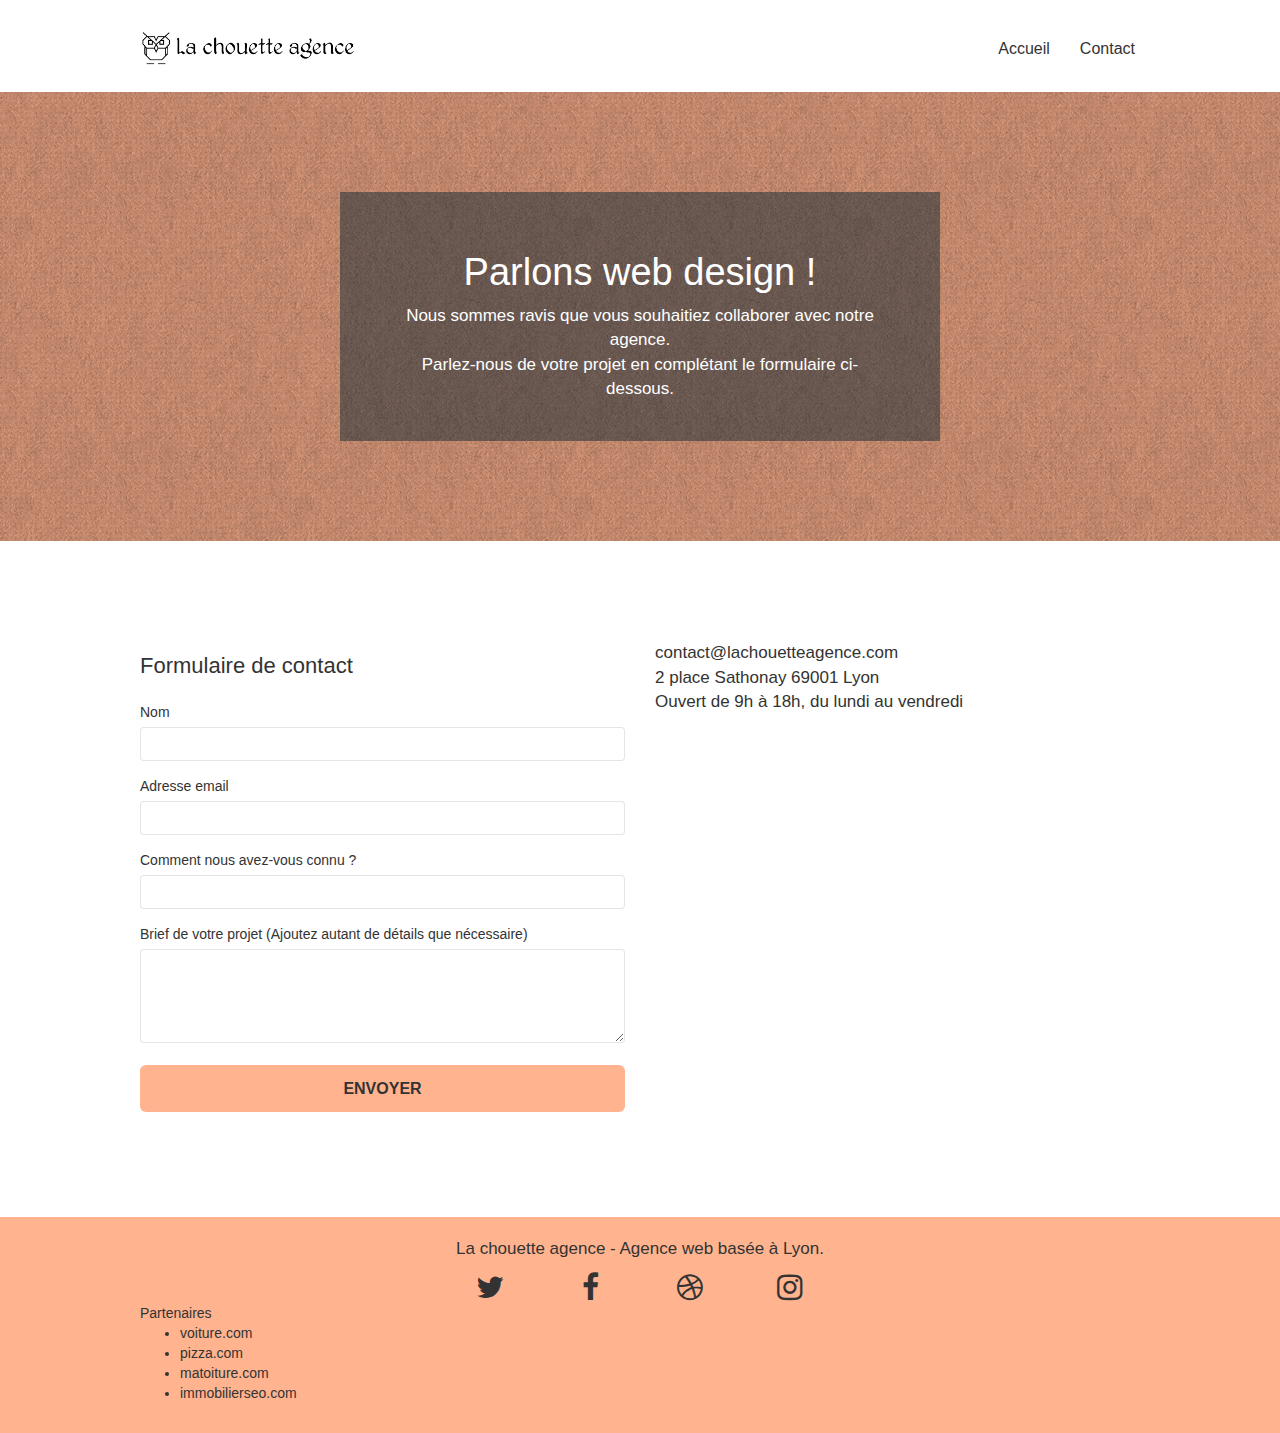
==== commit bbd8c51a: "modif" ====
--- a/contact.html
+++ b/contact.html
@@ -1,5 +1,5 @@
 <!doctype html>
-<html lang="Default">
+<html lang="fr">
 <head>
     <meta charset="utf-8">
     <meta name="keywords" content="">
@@ -31,7 +31,7 @@
 <div class="page-container">
     
 <!-- bloc-0 -->
-<div class="bloc bgc-white l-bloc " id="bloc-0">
+<!-- <div class="bloc bgc-white l-bloc " id="bloc-0">
 	<div class="container bloc-sm">
 		<nav class="navbar row">
 			<div class="navbar-header">
@@ -49,6 +49,34 @@
 					</li>
 					<li>
 						<a href="contact.html">Contact &gt;</a>
+					</li>
+				</ul>
+			</div>
+		</nav>
+	</div>
+</div> -->
+<!-- bloc-0 END -->
+
+<!-- bloc-0 -->
+<div class="bloc bgc-white l-bloc " id="bloc-0">
+	<div class="container bloc-sm">
+
+		<nav class="navbar row">
+			<div class="navbar-header">
+				<!-- <div class="keywords" style="color:#cccccc;font-size:1px;">Agence web à paris, stratégie web, web design, illustrations, design de site web, site web, web, internet, site internet, site</div> -->
+				<a class="navbar-brand" href="index.html"><img src="img/la-chouette-agence.png" alt="Logo de la chouette agence : une chouette" height="40" /></a>
+				<!-- <div class="keywords" style="color:#cccccc;font-size:1px;">Agence web à paris, stratégie web, web design, illustrations, design de site web, site web, web, internet, site internet, site</div> -->
+				<button id="nav-toggle" type="button" class="ui-navbar-toggle navbar-toggle" data-toggle="collapse" data-target=".navbar-1">
+					<span class="sr-only">Toggle navigation</span><span class="icon-bar"></span><span class="icon-bar"></span><span class="icon-bar"></span>
+				</button>
+			</div>
+			<div class="collapse navbar-collapse navbar-1 special-dropdown-nav">
+				<ul class="site-navigation nav navbar-nav">
+					<li>
+						<a href="index.html">Accueil</a>
+					</li>
+					<li>
+						<a href="contact.html">Contact</a>
 					</li>
 				</ul>
 			</div>
@@ -98,7 +126,7 @@
 						<label for="how_known">
 							Comment nous avez-vous connu ?
 						</label>
-						<input name="how_known" class="form-control" type="email" required id="how_known" />
+						<input name="how_known" class="form-control" required id="how_known" />
 					</div>
 					<div class="form-group">
 						<label for="message">
@@ -126,7 +154,7 @@
 
 
 <!-- Footer - bloc-8 -->
-<div class="bloc bgc-atomic-tangerine d-bloc" id="bloc-8">
+<!-- <div class="bloc bgc-atomic-tangerine d-bloc" id="bloc-8">
 	<div class="container bloc-sm">
 		<div class="row">
 			<div class="col-sm-12">
@@ -158,6 +186,82 @@
 			</div>
 		</div>
 	</div>
+</div> -->
+<!-- Footer - bloc-8 END -->
+
+<!-- Footer - bloc-8 -->
+<div class="bloc bgc-atomic-tangerine d-bloc footer" id="bloc-8">
+	<div class="container bloc-sm">
+		<div class="row">
+			<div class="col-sm-12">
+				<p class="text-center">
+					La chouette agence - Agence web basée à Lyon.<br>
+				</p>
+				<div class="row row-no-gutters social">
+					<div class="col-sm-3">
+						<div class="text-center">
+							<a class="social" href="index.html"><span class="fa fa-twitter icon-md"></span></a>
+						</div>
+					</div>
+					<div class="col-sm-3">
+						<div class="text-center">
+							<a class="social" href="index.html"><span class="fa fa-facebook icon-md"></span></a>
+						</div>
+					</div>
+					<div class="col-sm-3">
+						<div class="text-center">
+							<a class="social" href="index.html"><span class="fa fa-dribbble icon-md"></span></a>
+						</div>
+					</div>
+					<div class="col-sm-3">
+						<div class="text-center">
+							<a class="social" href="index.html"><span class="fa fa-instagram icon-md"></span></a>
+						</div>
+					</div>
+					<!-- <div class="keywords" style="color:#F3976C;">Agence web à paris, stratégie web, web design, illustrations, design de site web, site web, web, internet, site internet, site</div> -->
+				</div>
+				<div class="row">
+					<div class="col-sm-4">
+						Partenaires
+							<ul>
+								<li><a href="voiture.com">voiture.com</a></li>
+								<li><a href="pizza.com">pizza.com</a></li>
+								<li><a href="matoiture.com">matoiture.com</a></li>
+								<li><a href="immobilierseo.com">immobilierseo.com</a></li>
+							</ul>		
+					</div>
+					<!-- <div class="col-sm-4">
+						Annuaires liste 1
+						<ul>
+							<li><a href="annuaireagence.com">annuaireagence.com</a></li>
+							<li><a href="annuaireseo.com">annuaireseo.com</a></li>
+							<li><a href="annuairemarketing.com">annuairemarketing.com</a></li>
+							<li><a href="123seoture.com">123seo.com</a></li>
+							<li><a href="123site.com">123site.com</a></li>
+							<li><a href="annuairewordpress.com">annuairewordpress.com</a></li>
+							<li><a href="listeagence.com">listeagence.com</a></li>
+							<li><a href="meilleuresagencesparis.com">meilleuresagencesparis.com</a></li>
+							<li><a href="listeseo.com">listeseo.com</a></li>
+						</ul>
+					</div>
+					<div class="col-sm-4">
+						Annuaires liste 2
+						<ul>
+							<li><a href="betterseo.com">betterseo.com</a></li>
+							<li><a href="ameliorerseo.com">ameliorerseo.com</a></li>
+							<li><a href="seojuicelien.com">seojuicelien.com</a></li>
+							<li><a href="meilleursliens.com">meilleursliens.com</a></li>
+							<li><a href="liensagogo.com">liensagogo.com</a></li>
+							<li><a href="backlink.com">backlink.com</a></li>
+							<li><a href="linkjuiceannuaire.com">linkjuiceannuaire.com</a></li>
+							<li><a href="remontersurgoogle.com">remontersurgoogle.com</a></li>
+							<li><a href="vraiseofiable.com">vraiseofiable.com</a></li>
+						</ul>
+					</div> -->
+				</div>
+			</div>
+		</div>
+	</div>
 </div>
 <!-- Footer - bloc-8 END -->
 
--- a/style.css
+++ b/style.css
@@ -5,6 +5,10 @@
     overflow-x: hidden;
     -webkit-font-smoothing: antialiased;
     -moz-osx-font-smoothing: grayscale;
+}
+
+.footer{
+    color: #333333!important;
 }
 
 a,
@@ -123,7 +127,6 @@
 .d-bloc .navbar a,
 .d-bloc .navbar-brand,
 .d-bloc a .icon-sm,
-.d-bloc a .icon-md,
 .d-bloc a .icon-lg,
 .d-bloc a .icon-xl,
 .d-bloc h1 a,
@@ -653,7 +656,7 @@
 a {
     font-family: "helvetica";
     font-weight: 400;
-    color: #575757!important;
+    color: #333333!important;
 }
 
 .container {
@@ -679,7 +682,7 @@
 }
 
 p {
-    font-size: 15px;
+    font-size: 17px;
 }
 
 .tight-width-whitespace {
@@ -773,7 +776,7 @@
 }
 
 .bgc-atomic-tangerine {
-    background-color: #F3976C;
+    background-color: #FFB38F;
 }
 
 .tc-white {
@@ -781,7 +784,7 @@
 }
 
 .btn-atomic-tangerine {
-    background: #F3976C;
+    background: #FFB38F;
     color:#333333!important;
 }
 
@@ -799,7 +802,7 @@
 }
 
 .ltc-atomic-tangerine {
-    color: #F3976C!important;
+    color: #FFB38F!important;
 }
 
 .ltc-atomic-tangerine:hover {
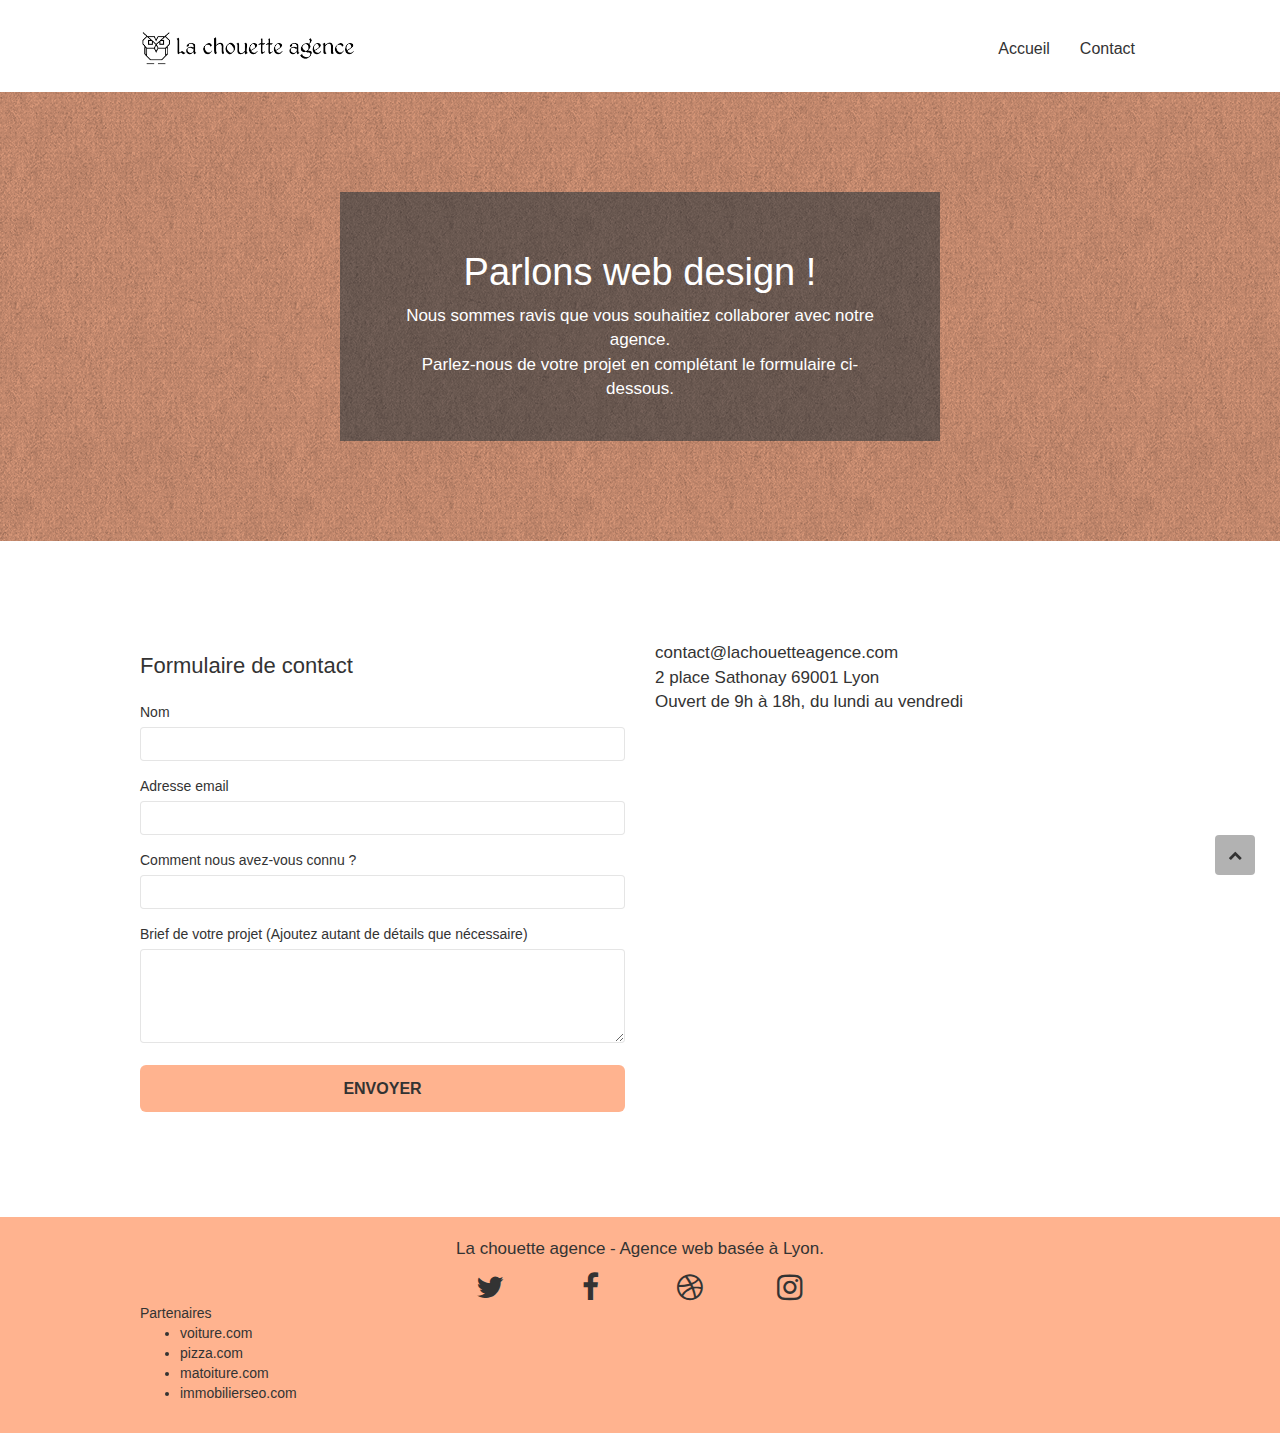
==== commit 5b893802: "encore des modifs" ====
--- a/contact.html
+++ b/contact.html
@@ -58,12 +58,12 @@
 <!-- bloc-0 END -->
 
 <!-- bloc-0 -->
-<div class="bloc bgc-white l-bloc " id="bloc-0">
-	<div class="container bloc-sm">
-
-		<nav class="navbar row">
+<div class="bloc bgc-white l-bloc " id="bloc-0" role="banner">
+	<div class="container bloc-sm">
+
+		<nav class="navbar row" role="navigation" aria-label="main navigation">
 			<div class="navbar-header">
-				<!-- <div class="keywords" style="color:#cccccc;font-size:1px;">Agence web à paris, stratégie web, web design, illustrations, design de site web, site web, web, internet, site internet, site</div> -->
+ 				<!-- <div class="keywords" style="color:#cccccc;font-size:1px;">Agence web à paris, stratégie web, web design, illustrations, design de site web, site web, web, internet, site internet, site</div> -->
 				<a class="navbar-brand" href="index.html"><img src="img/la-chouette-agence.png" alt="Logo de la chouette agence : une chouette" height="40" /></a>
 				<!-- <div class="keywords" style="color:#cccccc;font-size:1px;">Agence web à paris, stratégie web, web design, illustrations, design de site web, site web, web, internet, site internet, site</div> -->
 				<button id="nav-toggle" type="button" class="ui-navbar-toggle navbar-toggle" data-toggle="collapse" data-target=".navbar-1">
@@ -86,7 +86,7 @@
 <!-- bloc-0 END -->
 
 <!-- bloc-6 -->
-<div class="bloc bg-dots-bg bg-repeat bgc-atomic-tangerine d-bloc bloc-bg-texture texture-paper" id="bloc-6">
+<div class="bloc bg-dots-bg bg-repeat bgc-atomic-tangerine d-bloc bloc-bg-texture texture-paper" id="bloc-6" role="region" aria-label="presentation">
 	<div class="container bloc-lg">
 		<div class="row black-background tight-width-whitespace">
 			<div class="col-sm-12">
@@ -104,12 +104,12 @@
 <!-- bloc-6 END -->
 
 <!-- bloc-7 -->
-<div class="bloc bgc-white l-bloc" id="bloc-7">
+<div class="bloc bgc-white l-bloc" id="bloc-7" role="region" aria-label="formulaire de contact">
 	<div class="container bloc-lg">
 		<div class="row">
 			<div class="col-sm-6">
 				<h2 class="mg-md ">Formulaire de contact</h2>
-				<form id="form_1" novalidate success-msg="Your message has been sent." fail-msg="Sorry it seems that our mail server is not responding, Sorry for the inconvenience!">
+				<form id="form_1" role="form" novalidate success-msg="Your message has been sent." fail-msg="Sorry it seems that our mail server is not responding, Sorry for the inconvenience!">
 					<div class="form-group">
 						<label for="name">
 							Nom
@@ -190,7 +190,7 @@
 <!-- Footer - bloc-8 END -->
 
 <!-- Footer - bloc-8 -->
-<div class="bloc bgc-atomic-tangerine d-bloc footer" id="bloc-8">
+<div class="bloc bgc-atomic-tangerine d-bloc footer" id="bloc-8" role="contentinfo">
 	<div class="container bloc-sm">
 		<div class="row">
 			<div class="col-sm-12">
@@ -220,7 +220,7 @@
 					</div>
 					<!-- <div class="keywords" style="color:#F3976C;">Agence web à paris, stratégie web, web design, illustrations, design de site web, site web, web, internet, site internet, site</div> -->
 				</div>
-				<div class="row">
+				<div class="row" role="navigation" aria-label="footer navigation">
 					<div class="col-sm-4">
 						Partenaires
 							<ul>
--- a/style.css
+++ b/style.css
@@ -143,7 +143,7 @@
 .d-bloc .navbar a:hover,
 .d-bloc .navbar-brand:hover,
 .d-bloc a:hover .icon-sm,
-.d-bloc a:hover .icon-md,
+/* .d-bloc a:hover .icon-md, */
 .d-bloc a:hover .icon-lg,
 .d-bloc a:hover .icon-xl,
 .d-bloc h1 a:hover,
@@ -521,7 +521,7 @@
     position: fixed;
     bottom: 20px;
     right: 20px;
-    opacity: 0;
+    opacity: 1;
     z-index: 500;
     transition: all .3s ease-in-out;
 }
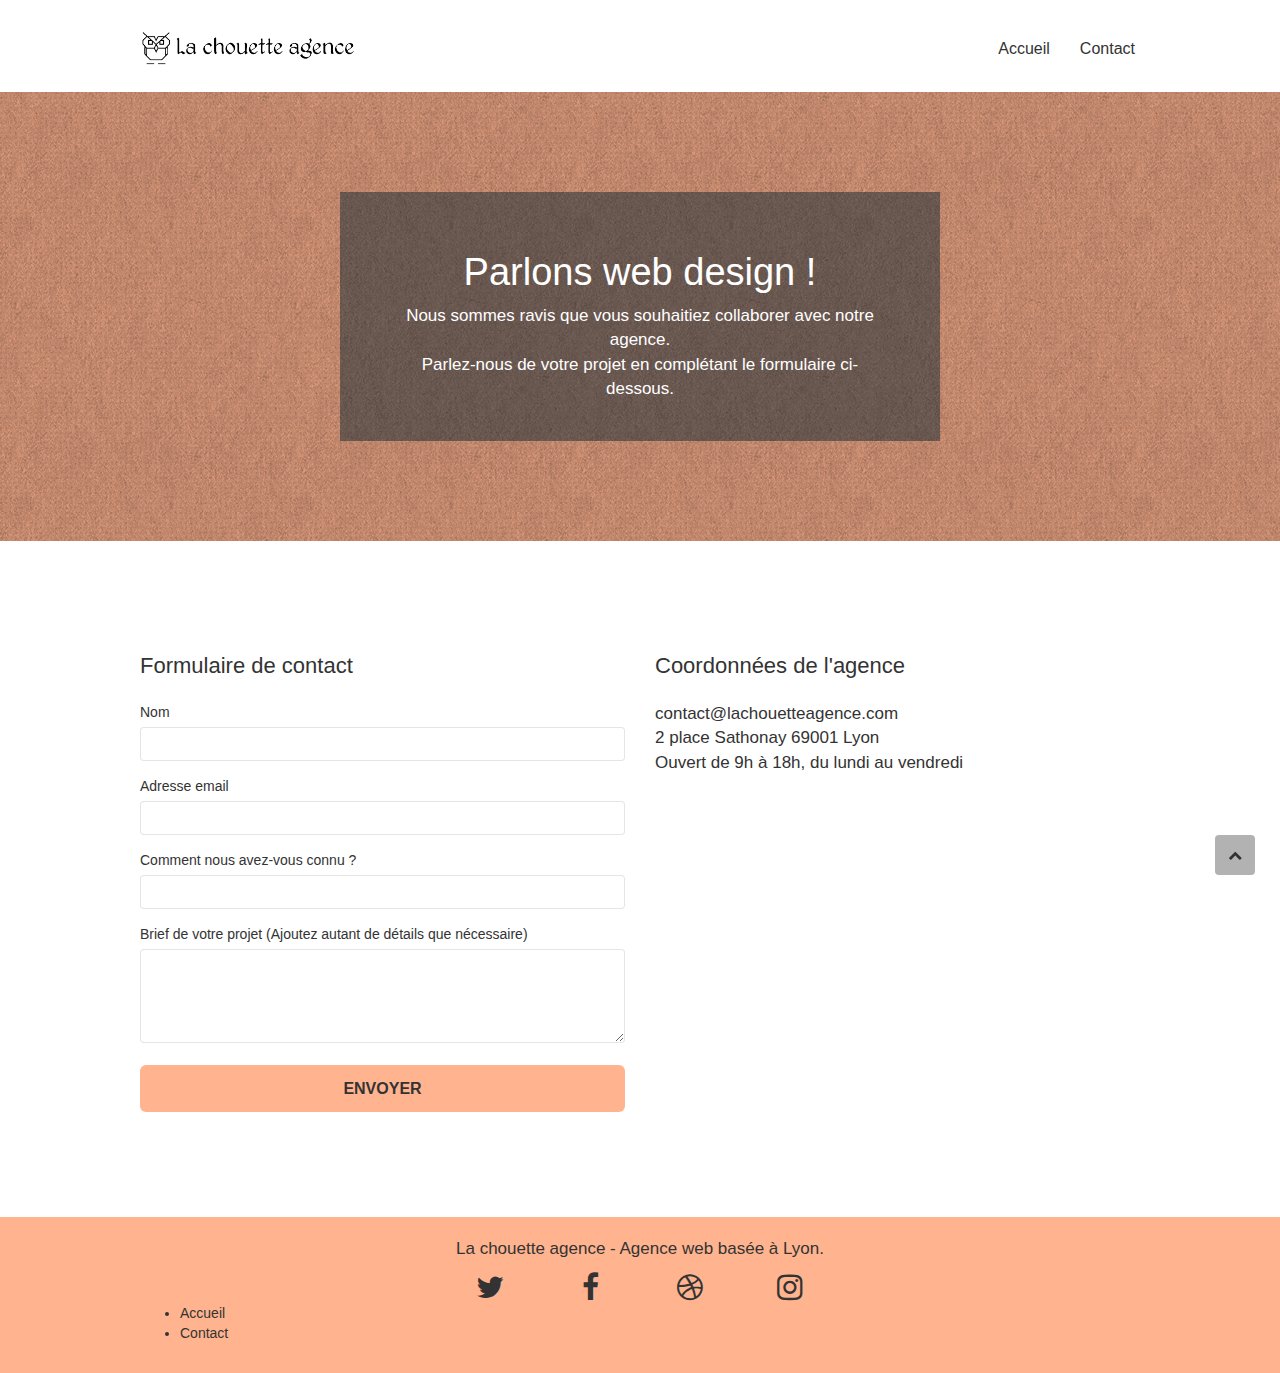
==== commit 22673979: "ajout" ====
--- a/contact.html
+++ b/contact.html
@@ -61,22 +61,22 @@
 <div class="bloc bgc-white l-bloc " id="bloc-0" role="banner">
 	<div class="container bloc-sm">
 
-		<nav class="navbar row" role="navigation" aria-label="main navigation">
+		<nav class="navbar row" aria-label="main navigation">
 			<div class="navbar-header">
- 				<!-- <div class="keywords" style="color:#cccccc;font-size:1px;">Agence web à paris, stratégie web, web design, illustrations, design de site web, site web, web, internet, site internet, site</div> -->
+				<!-- <div class="keywords" style="color:#cccccc;font-size:1px;">Agence web à paris, stratégie web, web design, illustrations, design de site web, site web, web, internet, site internet, site</div> -->
 				<a class="navbar-brand" href="index.html"><img src="img/la-chouette-agence.png" alt="Logo de la chouette agence : une chouette" height="40" /></a>
 				<!-- <div class="keywords" style="color:#cccccc;font-size:1px;">Agence web à paris, stratégie web, web design, illustrations, design de site web, site web, web, internet, site internet, site</div> -->
-				<button id="nav-toggle" type="button" class="ui-navbar-toggle navbar-toggle" data-toggle="collapse" data-target=".navbar-1">
+				<button aria-haspopup="true" aria-controls="menu" id="nav-toggle" type="button" class="ui-navbar-toggle navbar-toggle" data-toggle="collapse" data-target=".navbar-1">
 					<span class="sr-only">Toggle navigation</span><span class="icon-bar"></span><span class="icon-bar"></span><span class="icon-bar"></span>
 				</button>
 			</div>
 			<div class="collapse navbar-collapse navbar-1 special-dropdown-nav">
-				<ul class="site-navigation nav navbar-nav">
-					<li>
-						<a href="index.html">Accueil</a>
-					</li>
-					<li>
-						<a href="contact.html">Contact</a>
+				<ul role="menu" aria-labelledby="nav-toggle" id="menu" class="site-navigation nav navbar-nav">
+					<li role="none">
+						<a role="menuitem" href="index.html">Accueil</a>
+					</li>
+					<li role="none">
+						<a role="menuitem" href="contact.html">Contact</a>
 					</li>
 				</ul>
 			</div>
@@ -109,7 +109,8 @@
 		<div class="row">
 			<div class="col-sm-6">
 				<h2 class="mg-md ">Formulaire de contact</h2>
-				<form id="form_1" role="form" novalidate success-msg="Your message has been sent." fail-msg="Sorry it seems that our mail server is not responding, Sorry for the inconvenience!">
+				<!-- <form id="form_1" novalidate success-msg="Your message has been sent." fail-msg="Sorry it seems that our mail server is not responding, Sorry for the inconvenience!"> -->
+					<form id="form_1" novalidate >
 					<div class="form-group">
 						<label for="name">
 							Nom
@@ -139,6 +140,7 @@
 				</form>
 			</div>
 			<div class="col-sm-6">
+				<h2 class="mg-md ">Coordonnées de l'agence</h2>
 				<p>
 					contact@lachouetteagence.com<br>2 place Sathonay 69001 Lyon<br>Ouvert de 9h à 18h, du lundi au vendredi<br>
 				</p>
@@ -222,13 +224,10 @@
 				</div>
 				<div class="row" role="navigation" aria-label="footer navigation">
 					<div class="col-sm-4">
-						Partenaires
-							<ul>
-								<li><a href="voiture.com">voiture.com</a></li>
-								<li><a href="pizza.com">pizza.com</a></li>
-								<li><a href="matoiture.com">matoiture.com</a></li>
-								<li><a href="immobilierseo.com">immobilierseo.com</a></li>
-							</ul>		
+						<ul>
+							<li><a href="index.html">Accueil</a></li>
+							<li><a href="contact.html">Contact</a></li>
+						</ul>		
 					</div>
 					<!-- <div class="col-sm-4">
 						Annuaires liste 1
--- a/style.css
+++ b/style.css
@@ -5,6 +5,12 @@
     overflow-x: hidden;
     -webkit-font-smoothing: antialiased;
     -moz-osx-font-smoothing: grayscale;
+}
+
+.btn:focus,
+a:focus,
+button:focus {
+    border: 4px solid #000000;
 }
 
 .footer{
@@ -336,7 +342,7 @@
 }
 
 .nav > li a:hover
-/* .nav > li a:focus  */
+.nav > li a:focus 
 {
     background: transparent;
 }
@@ -459,7 +465,7 @@
 
 .btn-d,
 .btn-d:hover
-/* .btn-d:focus  */
+.btn-d:focus 
 {
     color: #FFF;
     background: rgba(0, 0, 0, .3);
@@ -853,13 +859,13 @@
     }
 }
 
-@media only screen and (min-device-width: 768px) and (max-device-width: 1024px) and (orientation: landscape) {
+@media only screen and (min-width: 768px) and (max-width: 1024px) and (orientation: landscape) {
     .b-parallax {
         background-attachment: scroll;
     }
 }
 
-@media only screen and (min-device-width: 1024px) and (max-device-width: 1366px) and (-webkit-min-device-pixel-ratio: 1.5) {
+@media only screen and (min-width: 1024px) and (max-width: 1366px) and (-webkit-min-device-pixel-ratio: 1.5) {
     .b-parallax {
         background-attachment: scroll;
     }
@@ -878,8 +884,8 @@
         position: relative;
     }
     .bloc {
-        padding-left: constant(safe-area-inset-left);
-        padding-right: constant(safe-area-inset-right);
+        /* padding-left: constant(safe-area-inset-left); */
+        /* padding-right: constant(safe-area-inset-right); */
     }
     .bloc-group,
     .bloc-group .bloc {
@@ -889,8 +895,8 @@
     .bloc-fill-screen .fill-bloc-top-edge,
     .bloc-fill-screen .fill-bloc-bottom-edge {
         padding: 0 20px;
-        padding-left: constant(safe-area-inset-left);
-        padding-right: constant(safe-area-inset-right);
+        /* padding-left: constant(safe-area-inset-left); */
+        /* padding-right: constant(safe-area-inset-right); */
     }
 }
 
--- a/css/et-line.css
+++ b/css/et-line.css
@@ -107,7 +107,7 @@
 .et-icon-wallet,
 .et-icon-wine {
     font-family: et-line;
-    speak: none;
+    /* speak: none; */
     font-style: normal;
     font-weight: 400;
     font-variant: normal;
